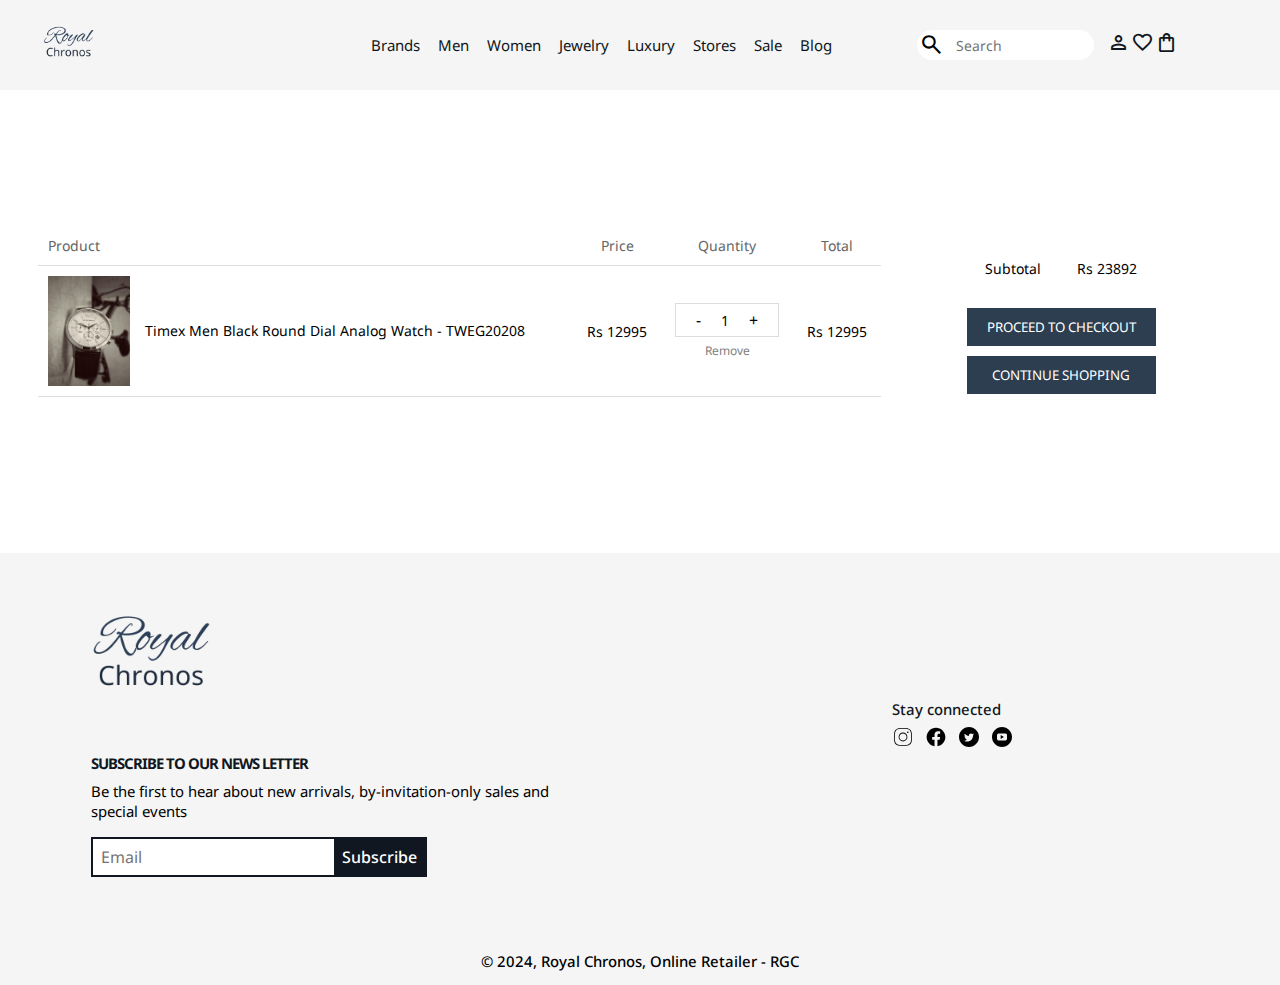
==== pages/bag.html @ 39bb72ac "'Bag Element Css Added'" ====
<!DOCTYPE html>
<html lang="en">
  <head>
    <meta charset="UTF-8" />
    <meta name="viewport" content="width=device-width, initial-scale=1.0" />
    <title>RoyalChronos | Buy premium watches</title>
    <link rel="stylesheet" href="../css/style.css" />
    <link rel="stylesheet" href="../css/bag.css" />
    <link rel="icon" type="image/x-icon" href="/assets/favicon.ico" />
    <link
      rel="stylesheet"
      href="https://fonts.googleapis.com/css2?family=Material+Symbols+Outlined:opsz,wght,FILL,GRAD@22,300,0,0"
    />
  </head>
  <body>
    <header>
      <div class="logo-container">
        <a href="../index.html">
          <img class="royal-home" src="../assets/logo.png" alt="" />
        </a>
      </div>
      <nav class="nav-bar">
        <a href="#">Brands</a>
        <a href="#">Men</a>
        <a href="#">Women</a>
        <a href="#">Jewelry</a>
        <a href="#">Luxury</a>
        <a href="#">Stores</a>
        <a href="#">Sale</a>
        <a href="#">Blog</a>
      </nav>
      <div class="navright-container">
        <div class="search-bar">
          <span class="material-symbols-outlined search-icon"> search </span>
          <input class="search-input" type="text" placeholder="Search" />
        </div>
        <div class="action-bar">
          <a class="action-container">
            <span class="material-symbols-outlined action-icon"> person </span>
          </a>
          <a class="action-container">
            <span class="material-symbols-outlined action-icon">
              favorite
            </span>
          </a>
          <a class="action-container" href="./pages/bag.html">
            <span class="material-symbols-outlined action-icon">
              shopping_bag
            </span>
            <span class="bag-item-count">0</span>
          </a>
        </div>
      </div>
    </header>
    <main>
      <div class="container-wrapper">
        <div class="table-container">
          <table>
            <tr>
              <th class="product-info-heading">Product</th>
              <th>Price</th>
              <th>Quantity</th>
              <th>Total</th>
            </tr>
            <tr>
              <td class="product-info">
                <img
                  class="bag-item-image"
                  src="../assets/Images/1.jpg"
                  alt="item-image"
                />
                <span>Timex Men Black Round Dial Analog Watch - TWEG20208</span>
              </td>
              <td>Rs 12995</td>
              <td>
                <div class="quantity-control">
                  <div class="quantity-box">
                    <button class="quantity-btn">-</button>
                    <span class="quantity">1</span>
                    <button class="quantity-btn">+</button>
                  </div>
                  <a href="#" class="remove-link">Remove</a>
                </div>
              </td>
              <td>Rs 12995</td>
            </tr>
          </table>
        </div>
        <div class="cart-summary">
          <div class="cart-totals">
            <span>Subtotal</span>
            <span>Rs 23892</span>
          </div>
          <div class="checkout-buttons">
            <button class="checkout-btn">PROCEED TO CHECKOUT</button>
            <button class="continue-btn">
              <a href="../index.html">CONTINUE SHOPPING</a>
            </button>
          </div>
        </div>
      </div>
    </main>
    <footer>
      <div class="footer-container">
        <div class="footer-left">
          <div class="footer-logo">
            <img src="../assets/logo.png" alt="" class="royal-footer" />
          </div>
          <div class="details-container">
            <div class="newsletter-details">
              <h4>
                <a href="#" class="subscribe-link"
                  >SUBSCRIBE TO OUR NEWS LETTER</a
                >
              </h4>
              <p>
                Be the first to hear about new arrivals, by-invitation-only
                sales and special events
              </p>
            </div>
            <div class="email-container">
              <input type="email" placeholder="Email" class="email-input" />
              <button class="subscribe-btn">Subscribe</button>
            </div>
          </div>
        </div>
        <div class="footer-right">
          <p class="footer-right-text">Stay connected</p>
          <div class="socials-container">
            <div class="social-container">
              <img
                class="social-icons"
                src="../assets/svg-icons/instagram.svg"
                alt=""
              />
            </div>
            <div class="social-container">
              <img
                class="social-icons"
                src="../assets/svg-icons/facebook.svg"
                alt=""
              />
            </div>
            <div class="social-container">
              <img
                class="social-icons"
                src="../assets/svg-icons/twitter.svg"
                alt=""
              />
            </div>
            <div class="social-container">
              <img
                class="social-icons"
                src="../assets/svg-icons/youtube.svg"
                alt=""
              />
            </div>
          </div>
        </div>
      </div>
      <div class="copyright-container">
        <p>© 2024, Royal Chronos, Online Retailer - RGC</p>
      </div>
    </footer>

    <!-- JS file -->
    <script src="../data/data.js"></script>
    <script src="../scripts/script.js"></script>
    <script src="../scripts/bag.js"></script>
  </body>
</html>
---- css/style.css ----
@import url("https://fonts.googleapis.com/css2?family=Noto+Sans:ital,wght@0,100..900;1,100..900&display=swap");
* {
  font-family: "Noto Sans", sans-serif;
  margin: 0;
  padding: 0;
  box-sizing: border-box;
}
/* header */
header {
  min-height: 10vh;
  background-color: #f5f5f5;
  display: flex;
}

.logo-container {
  margin-left: 2%;
  width: 27%;
  display: flex;
  align-items: center;
}

.royal-home {
  width: 85px;
}

.nav-bar {
  display: flex;
  justify-content: space-between;
  align-items: center;
  width: 36%;
}
.nav-bar a {
  font-size: 15px;
  color: #101720;
  text-decoration: none;
  transition: 0.2s all ease-in;
}
.nav-bar a:hover {
  color: #274f80;
}
.navright-container {
  display: flex;
  justify-content: center;
  align-items: center;
  margin-right: 2%;
  width: 33%;
}
.search-bar {
  display: flex;
  align-items: center;
  justify-content: flex-end;
  width: 50%;
}

.search-input {
  font-size: 14px;
  height: 30px;
  margin-right: 2%;
  width: 70%;
  border: none;
  border-left: none;
  padding: 5px 10px;
  outline: none;
  border-top-right-radius: 15px;
  border-bottom-right-radius: 15px;
}

.search-input::placeholder {
  font-weight: 400;
}
.search-icon {
  background-color: white;
  height: 30px;
  padding: 2px;
  border: none;
  border-right: none;
  border-top-left-radius: 15px;
  border-bottom-left-radius: 15px;
  cursor: pointer;
}
.search-bar .search-icon {
  font-size: 25px;
}

.action-bar {
  display: flex;
  justify-content: space-between;
  align-items: center;
  width: 22%;
  margin-left: 2%;
}

.action-bar a {
  text-decoration: none;
  color: #101720;
}

.navright-container .action-icon {
  font-size: 23px;
  cursor: pointer;
}

.bag-item-count {
  background-color: #101720;
  white-space: nowrap;
  text-align: center;
  line-height: 15px;
  height: 15px;
  position: relative;
  padding: 0px 5px;
  border-radius: 50%;
  font-size: 12px;
  color: #fff;
  left: -5px;
  top: -15px;
  font-weight: 500;
  cursor: pointer;
}

/* Main Section */

.hero-container {
  width: 100%;
  height: 70vh;
  overflow: hidden;
}
.hero-image {
  width: 100%;
  height: 100%;
  object-fit: cover;
}

.offers-container {
  margin-top: 1%;
  width: 100%;
  height: 18vh;
  display: flex;
  justify-content: center;
  align-items: center;
  background-color: #000000;
  color: white;
  padding: 20px 0px;
}

.offer-container {
  width: 200px;
  height: 100%;
  display: flex;
  flex-direction: column;
  justify-content: flex-start;
  align-items: center;
  text-align: center;
}

.offer-container .offer-icon {
  font-size: 40px;
}

.heading {
  margin: 2% 4%;
  font-size: 25px;
  font-weight: 600;
}
/* Items Css */
.items-container {
  display: flex;
  flex-wrap: wrap;
  justify-content: space-evenly;
  margin-top: 10px;
  padding-left: 10%;
  padding-right: 10%;
  gap: 20px;
}

.item-container {
  width: 270px;
  height: 430px;
  position: relative;
  transition: transform 0.3s ease;
}

.image-container {
  position: relative;
  width: 100%;
  height: 80%;
}

.item-image {
  width: 100%;
  height: 100%;
  object-fit: cover;
  transition: filter 0.3s ease;
}

.btn-add-bag {
  position: absolute;
  top: 80%;
  left: 50%;
  transform: translate(-50%, -50%);
  background-color: #101720;
  color: white;
  border: none;
  padding: 8px 18px;
  font-size: 14px;
  cursor: pointer;
  opacity: 0;
  transition: opacity 0.3s ease;
}

.item-name {
  font-size: 14px;
  font-weight: 400;
  margin: 5px 0px;
  cursor: default;
}

.item-price {
  font-size: 0.93rem;
  color: #101720;
  font-weight: 600;
  cursor: default;
}

.item-container:hover {
  transform: scale(1.1);
}
.item-container:hover .item-image {
  filter: blur(1px);
}

.item-container:hover .btn-add-bag {
  opacity: 1;
}

/* Footer */
footer {
  display: flex;
  flex-direction: column;
  justify-content: space-between;
  margin-top: 1rem;
  min-height: 48vh;
  background-color: #f5f5f5;
  width: 100%;
}

.footer-container {
  display: flex;
  justify-content: space-between;
  width: 100%;
  padding: 0 4%;
}

.footer-left,
.footer-right {
  display: flex;
  flex-direction: column;
  width: 48%;
}

.royal-footer {
  width: 200px;
  display: block;
  margin: 0 0;
}

.details-container {
  padding: 0rem 2.5rem;
}

.newsletter-details {
  font-size: 0.93rem;
}

.email-container {
  margin-top: 1rem;
}

.subscribe-link {
  letter-spacing: -1px;
  color: #101720;
  text-decoration: none;
}

.newsletter-details p {
  margin-top: 0.5rem;
}

.email-container {
  display: flex;
  padding-bottom: 1rem;
}

.email-input {
  height: 2.5rem;
  width: 50%;
  padding: 0.5rem;
  border: 2px solid #101720;
  border-right: none;
  font-size: 1rem;
  outline: none;
}

.subscribe-btn {
  height: 2.5rem;
  background-color: #101720;
  color: #fff;
  font-weight: 500;
  border: 2px solid #101720;
  border-left: none;
  padding: 0rem 0.5rem;
  font-size: 1rem;
  cursor: pointer;
}
.footer-right {
  align-items: center;
  justify-content: center;
}
.footer-right-text {
  font-size: 0.93em;
  color: #101720;
  font-weight: 500;
}

.socials-container {
  margin: 0.5rem 0rem 0rem 0.8rem;
  display: flex;
  justify-content: center;
  gap: 0.8rem;
}

.social-container {
  display: flex;
  flex-direction: row;
}

.social-icons {
  width: 20px;
  height: 20px;
  cursor: pointer;
}

.copyright-container {
  font-size: 0.93rem;
  text-align: center;
  font-weight: 500;
  padding: 0.9rem 0rem;
}
---- css/bag.css ----
.container-wrapper {
  min-height: 47vh;
  display: flex;
  justify-content: space-between;
  align-items: center;
  margin: 20px 3%;
}

.table-container {
  width: 70%;
  margin-bottom: 20px;
}

table {
  width: 100%;
  border-collapse: collapse;
}

th,
td {
  padding: 10px;
  text-align: left;
  border-bottom: 1px solid #ddd;
  font-size: 14px;
  text-align: center;
}
.product-info-heading {
  text-align: left;
}

th {
  font-weight: 400;
  font-size: 14px;
  color: #666;
}

.product-info {
  display: flex;
  align-items: center;
}

.bag-item-image {
  height: 110px;
  margin-right: 15px;
}
.quantity-control {
  display: flex;
  flex-direction: column;
  align-items: center;
}

.quantity-box {
  display: flex;
  align-items: center;
  border: 1px solid #ddd;
  padding: 5px 10px;
  width: fit-content;
}

.quantity-btn {
  background-color: white;
  border: none;
  cursor: pointer;
  font-size: 16px;
  padding: 0 10px;
}

.quantity {
  padding: 0 10px;
  font-size: 14px;
  text-align: center;
  min-width: 20px;
}

.remove-link {
  margin-top: 5px;
  font-size: 12px;
  color: grey;
  text-decoration: none;
  cursor: pointer;
  text-align: center;
  width: 100px;
  transition: 0.1s all ease-in;
}

.remove-link:hover {
  color: rgb(153, 151, 151);
}

.cart-summary {
  width: 30%;
  display: flex;
  flex-direction: column;
  align-items: center;
  justify-content: center;
}
.cart-totals {
  font-size: 14px;
  margin-bottom: 1.2rem;
  display: flex;
  justify-content: space-between;
  width: 50%;
  padding: 10px 14px;
}

.checkout-buttons {
  display: flex;
  flex-direction: column;
  gap: 10px;
  align-items: flex-end;
}

.checkout-btn,
.continue-btn {
  background-color: #2c3e50;
  color: white;
  border: none;
  padding: 10px 20px;
  cursor: pointer;
  transition: 0.2s all ease-in;
  width: 100%;
}

.continue-btn a {
  text-decoration: none;
  color: white;
}

.checkout-btn:hover,
.continue-btn:hover {
  background-color: #1a242f;
}
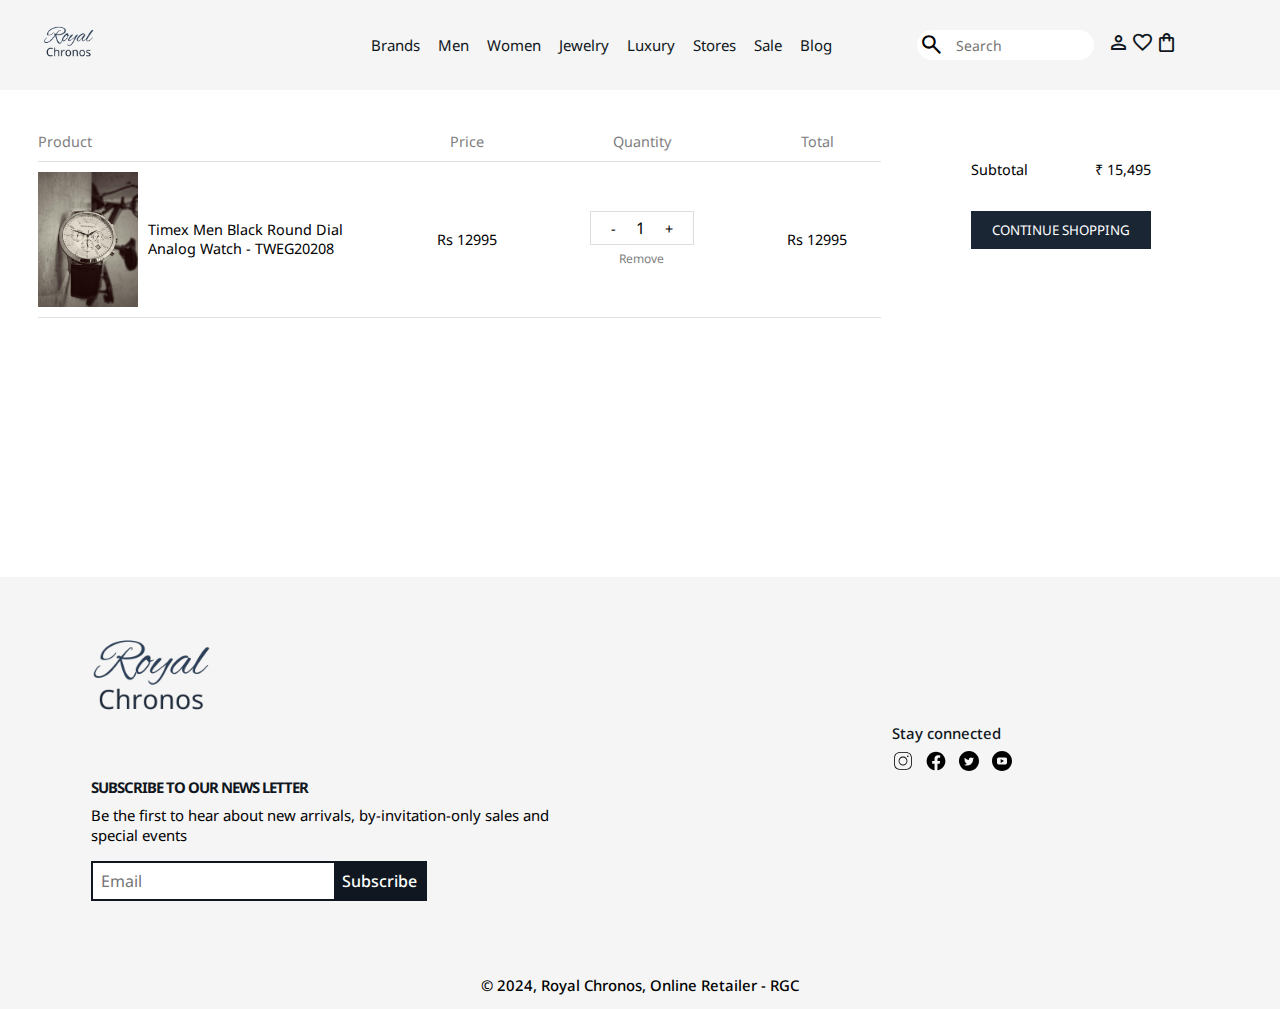
==== commit df27e2f5: "'Bag Items Css added to fix Ui'" ====
--- a/pages/bag.html
+++ b/pages/bag.html
@@ -54,48 +54,42 @@
     </header>
     <main>
       <div class="container-wrapper">
-        <div class="table-container">
-          <table>
-            <tr>
-              <th class="product-info-heading">Product</th>
-              <th>Price</th>
-              <th>Quantity</th>
-              <th>Total</th>
-            </tr>
-            <tr>
-              <td class="product-info">
-                <img
-                  class="bag-item-image"
-                  src="../assets/Images/1.jpg"
-                  alt="item-image"
-                />
-                <span>Timex Men Black Round Dial Analog Watch - TWEG20208</span>
-              </td>
-              <td>Rs 12995</td>
-              <td>
-                <div class="quantity-control">
-                  <div class="quantity-box">
-                    <button class="quantity-btn">-</button>
-                    <span class="quantity">1</span>
-                    <button class="quantity-btn">+</button>
-                  </div>
-                  <a href="#" class="remove-link">Remove</a>
-                </div>
-              </td>
-              <td>Rs 12995</td>
-            </tr>
-          </table>
+        <div class="cart-container">
+          <div class="cart-header">
+            <div class="header-item header-item-product">Product</div>
+            <div class="header-item header-item-price">Price</div>
+            <div class="header-item header-item-quantity">Quantity</div>
+            <div class="header-item header-item-total">Total</div>
+          </div>
+          <div class="cart-item">
+            <div class="product">
+              <img
+                src="../assets/Images/1.jpg"
+                alt="Timex Men Black Round Dial Analog Watch"
+              />
+              <div class="product-details">
+                <p>Timex Men Black Round Dial Analog Watch - TWEG20208</p>
+              </div>
+            </div>
+            <div class="price">Rs 12995</div>
+            <div class="quantity-control">
+              <div class="quantity-box">
+                <button class="quantity-btn">-</button>
+                <span class="quantity">1</span>
+                <button class="quantity-btn">+</button>
+              </div>
+              <a href="#" class="remove-link">Remove</a>
+            </div>
+            <div class="total">Rs 12995</div>
+          </div>
         </div>
         <div class="cart-summary">
-          <div class="cart-totals">
-            <span>Subtotal</span>
-            <span>Rs 23892</span>
+          <div class="total-details">
+            <div>Subtotal</div>
+            <div>₹ 15,495</div>
           </div>
-          <div class="checkout-buttons">
-            <button class="checkout-btn">PROCEED TO CHECKOUT</button>
-            <button class="continue-btn">
-              <a href="../index.html">CONTINUE SHOPPING</a>
-            </button>
+          <div class="continue-container">
+            <button class="continue-btn">CONTINUE SHOPPING</button>
           </div>
         </div>
       </div>
--- a/css/bag.css
+++ b/css/bag.css
@@ -1,52 +1,115 @@
 .container-wrapper {
+  display: flex;
   min-height: 47vh;
+  margin: 2rem 3%;
+}
+.cart-container {
+  width: 70%;
+}
+
+.cart-summary {
+  display: flex;
+  flex-direction: column;
+  align-items: center;
+  margin-top: 2.4rem;
+  width: 30%;
+}
+.total-details {
   display: flex;
   justify-content: space-between;
-  align-items: center;
-  margin: 20px 3%;
+  width: 50%;
+  font-size: 0.9rem;
+  margin-bottom: 2rem;
 }
 
-.table-container {
-  width: 70%;
-  margin-bottom: 20px;
+.continue-container {
+  width: 50%;
 }
 
-table {
+.continue-btn {
   width: 100%;
-  border-collapse: collapse;
+  background-color: #1b2635;
+  color: white;
+  border: none;
+  padding: 10px 20px;
 }
 
-th,
-td {
-  padding: 10px;
-  text-align: left;
-  border-bottom: 1px solid #ddd;
-  font-size: 14px;
+.cart-header {
+  display: flex;
+  align-items: center;
+  justify-content: space-between;
+  padding: 10px 0;
+  border-bottom: 1px solid #e0e0e0;
+  font-weight: 400;
+  font-size: 0.9rem;
+  color: grey;
+}
+
+.header-item {
   text-align: center;
 }
-.product-info-heading {
+
+.header-item-product {
+  width: 40%;
   text-align: left;
 }
 
-th {
-  font-weight: 400;
-  font-size: 14px;
-  color: #666;
+.header-item-price {
+  width: 15%;
 }
 
-.product-info {
+.header-item-quantity {
+  width: 20%;
+}
+
+.header-item-total {
+  width: 15%;
+}
+
+.cart-item {
   display: flex;
   align-items: center;
+  justify-content: space-between;
+  padding: 10px 0;
+  border-bottom: 1px solid #e0e0e0;
+  font-size: 14;
 }
 
-.bag-item-image {
-  height: 110px;
-  margin-right: 15px;
+.product {
+  display: flex;
+  align-items: center;
+  width: 40%;
 }
+
+.product img {
+  width: 100px;
+  height: auto;
+  margin-right: 10px;
+}
+
+.product-details p {
+  margin: 0;
+  font-size: 0.9rem;
+}
+
+.price {
+  width: 15%;
+  text-align: center;
+  font-size: 0.9rem;
+}
+
 .quantity-control {
   display: flex;
   flex-direction: column;
   align-items: center;
+  width: 20%;
+  text-align: center;
+}
+
+.total {
+  width: 15%;
+  text-align: center;
+  font-size: 0.9rem;
 }
 
 .quantity-box {
@@ -61,13 +124,13 @@
   background-color: white;
   border: none;
   cursor: pointer;
-  font-size: 16px;
+  font-size: 0.9rem;
   padding: 0 10px;
 }
 
 .quantity {
   padding: 0 10px;
-  font-size: 14px;
+  font-size: 16px;
   text-align: center;
   min-width: 20px;
 }
@@ -78,55 +141,9 @@
   color: grey;
   text-decoration: none;
   cursor: pointer;
-  text-align: center;
-  width: 100px;
   transition: 0.1s all ease-in;
 }
 
 .remove-link:hover {
-  color: rgb(153, 151, 151);
+  color: #b4b4b4;
 }
-
-.cart-summary {
-  width: 30%;
-  display: flex;
-  flex-direction: column;
-  align-items: center;
-  justify-content: center;
-}
-.cart-totals {
-  font-size: 14px;
-  margin-bottom: 1.2rem;
-  display: flex;
-  justify-content: space-between;
-  width: 50%;
-  padding: 10px 14px;
-}
-
-.checkout-buttons {
-  display: flex;
-  flex-direction: column;
-  gap: 10px;
-  align-items: flex-end;
-}
-
-.checkout-btn,
-.continue-btn {
-  background-color: #2c3e50;
-  color: white;
-  border: none;
-  padding: 10px 20px;
-  cursor: pointer;
-  transition: 0.2s all ease-in;
-  width: 100%;
-}
-
-.continue-btn a {
-  text-decoration: none;
-  color: white;
-}
-
-.checkout-btn:hover,
-.continue-btn:hover {
-  background-color: #1a242f;
-}
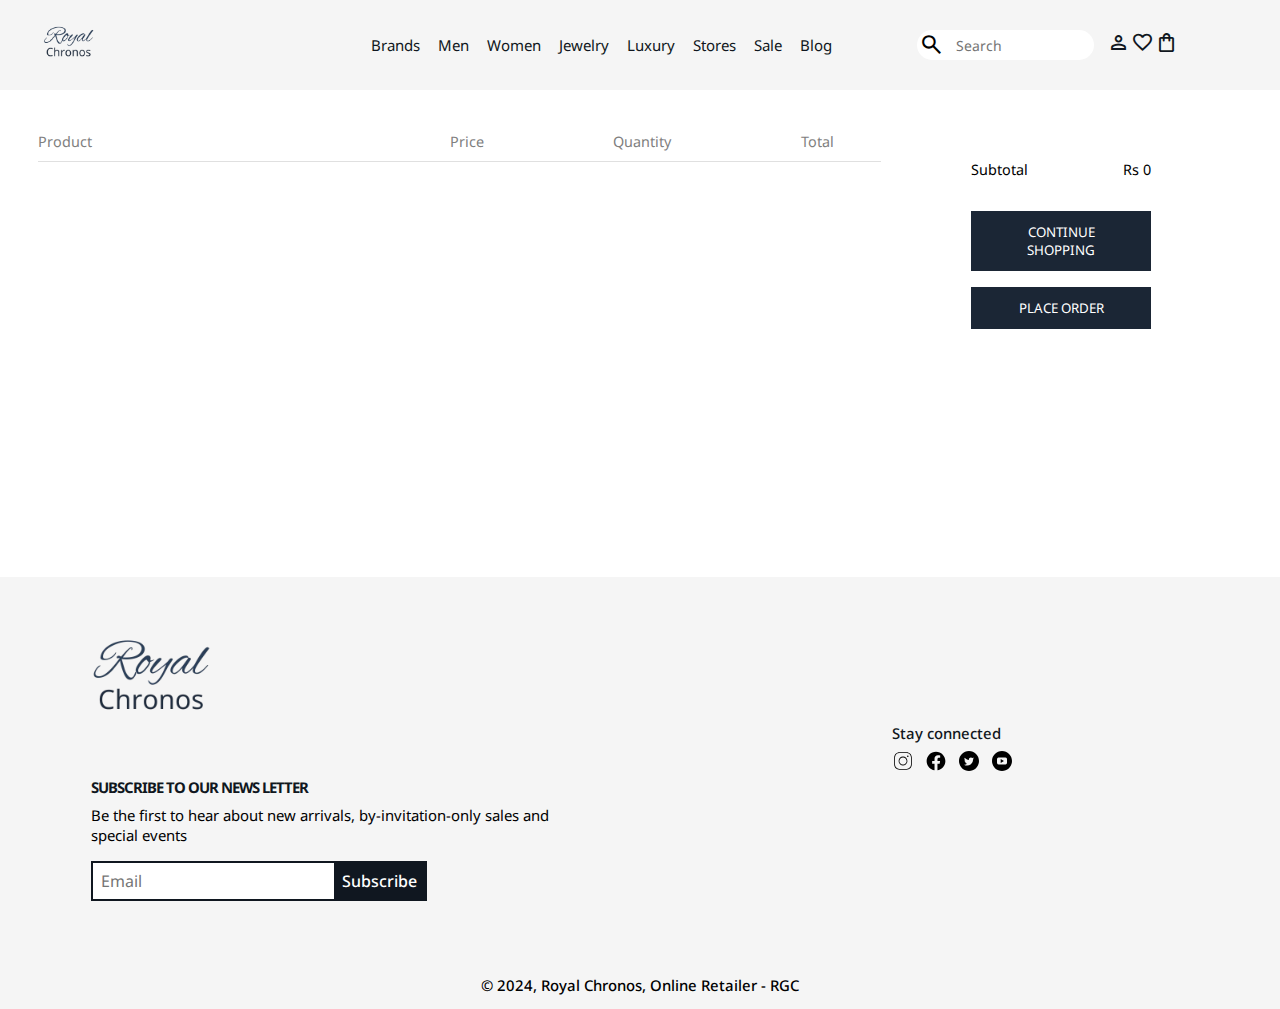
==== commit 8e48cf66: "'Bag Javascript Added'" ====
--- a/pages/bag.html
+++ b/pages/bag.html
@@ -61,37 +61,8 @@
             <div class="header-item header-item-quantity">Quantity</div>
             <div class="header-item header-item-total">Total</div>
           </div>
-          <div class="cart-item">
-            <div class="product">
-              <img
-                src="../assets/Images/1.jpg"
-                alt="Timex Men Black Round Dial Analog Watch"
-              />
-              <div class="product-details">
-                <p>Timex Men Black Round Dial Analog Watch - TWEG20208</p>
-              </div>
-            </div>
-            <div class="price">Rs 12995</div>
-            <div class="quantity-control">
-              <div class="quantity-box">
-                <button class="quantity-btn">-</button>
-                <span class="quantity">1</span>
-                <button class="quantity-btn">+</button>
-              </div>
-              <a href="#" class="remove-link">Remove</a>
-            </div>
-            <div class="total">Rs 12995</div>
-          </div>
         </div>
-        <div class="cart-summary">
-          <div class="total-details">
-            <div>Subtotal</div>
-            <div>₹ 15,495</div>
-          </div>
-          <div class="continue-container">
-            <button class="continue-btn">CONTINUE SHOPPING</button>
-          </div>
-        </div>
+        <div class="cart-summary"></div>
       </div>
     </main>
     <footer>
--- a/css/bag.css
+++ b/css/bag.css
@@ -5,33 +5,6 @@
 }
 .cart-container {
   width: 70%;
-}
-
-.cart-summary {
-  display: flex;
-  flex-direction: column;
-  align-items: center;
-  margin-top: 2.4rem;
-  width: 30%;
-}
-.total-details {
-  display: flex;
-  justify-content: space-between;
-  width: 50%;
-  font-size: 0.9rem;
-  margin-bottom: 2rem;
-}
-
-.continue-container {
-  width: 50%;
-}
-
-.continue-btn {
-  width: 100%;
-  background-color: #1b2635;
-  color: white;
-  border: none;
-  padding: 10px 20px;
 }
 
 .cart-header {
@@ -72,7 +45,7 @@
   justify-content: space-between;
   padding: 10px 0;
   border-bottom: 1px solid #e0e0e0;
-  font-size: 14;
+  font-size: 14px;
 }
 
 .product {
@@ -82,8 +55,8 @@
 }
 
 .product img {
-  width: 100px;
-  height: auto;
+  width: auto;
+  height: 150px;
   margin-right: 10px;
 }
 
@@ -102,8 +75,8 @@
   display: flex;
   flex-direction: column;
   align-items: center;
+  text-align: center;
   width: 20%;
-  text-align: center;
 }
 
 .total {
@@ -115,26 +88,38 @@
 .quantity-box {
   display: flex;
   align-items: center;
-  border: 1px solid #ddd;
-  padding: 5px 10px;
+  border: 1px solid grey;
+  padding: 0;
   width: fit-content;
+  height: 30px;
 }
 
 .quantity-btn {
   background-color: white;
   border: none;
   cursor: pointer;
-  font-size: 0.9rem;
-  padding: 0 10px;
+  font-size: 1rem;
+  width: 40px;
+  height: 100%;
+  display: flex;
+  justify-content: center;
+  align-items: center;
 }
 
 .quantity {
-  padding: 0 10px;
-  font-size: 16px;
+  width: 40px;
+  height: 100%;
+  font-size: 1rem;
   text-align: center;
-  min-width: 20px;
+  border: none;
+  outline: none;
 }
-
+/* Spinner removed */
+.quantity::-webkit-outer-spin-button,
+.quantity::-webkit-inner-spin-button {
+  -webkit-appearance: none;
+  margin: 0;
+}
 .remove-link {
   margin-top: 5px;
   font-size: 12px;
@@ -147,3 +132,58 @@
 .remove-link:hover {
   color: #b4b4b4;
 }
+
+/* Cart Summary */
+.cart-summary {
+  display: flex;
+  flex-direction: column;
+  align-items: center;
+  margin-top: 2.4rem;
+  width: 30%;
+}
+.total-details {
+  display: flex;
+  justify-content: space-between;
+  width: 50%;
+  font-size: 0.9rem;
+  margin-bottom: 2rem;
+}
+
+.continue-container {
+  width: 50%;
+}
+
+.continue-btn {
+  width: 100%;
+  background-color: #1b2635;
+  color: white;
+  border: 2px solid transparent;
+  padding: 10px 20px;
+  transition: 0.2s all ease-in;
+}
+
+.continue-btn:hover {
+  border: 2px solid #1b2635;
+  background-color: white;
+  color: #1b2635;
+}
+
+.order-container {
+  margin-top: 1rem;
+  width: 50%;
+}
+
+.order-btn {
+  width: 100%;
+  background-color: #1b2635;
+  color: white;
+  border: 2px solid transparent;
+  padding: 10px 20px;
+  transition: 0.2s all ease-in;
+}
+
+.order-btn:hover {
+  border: 2px solid #1b2635;
+  background-color: white;
+  color: #1b2635;
+}
